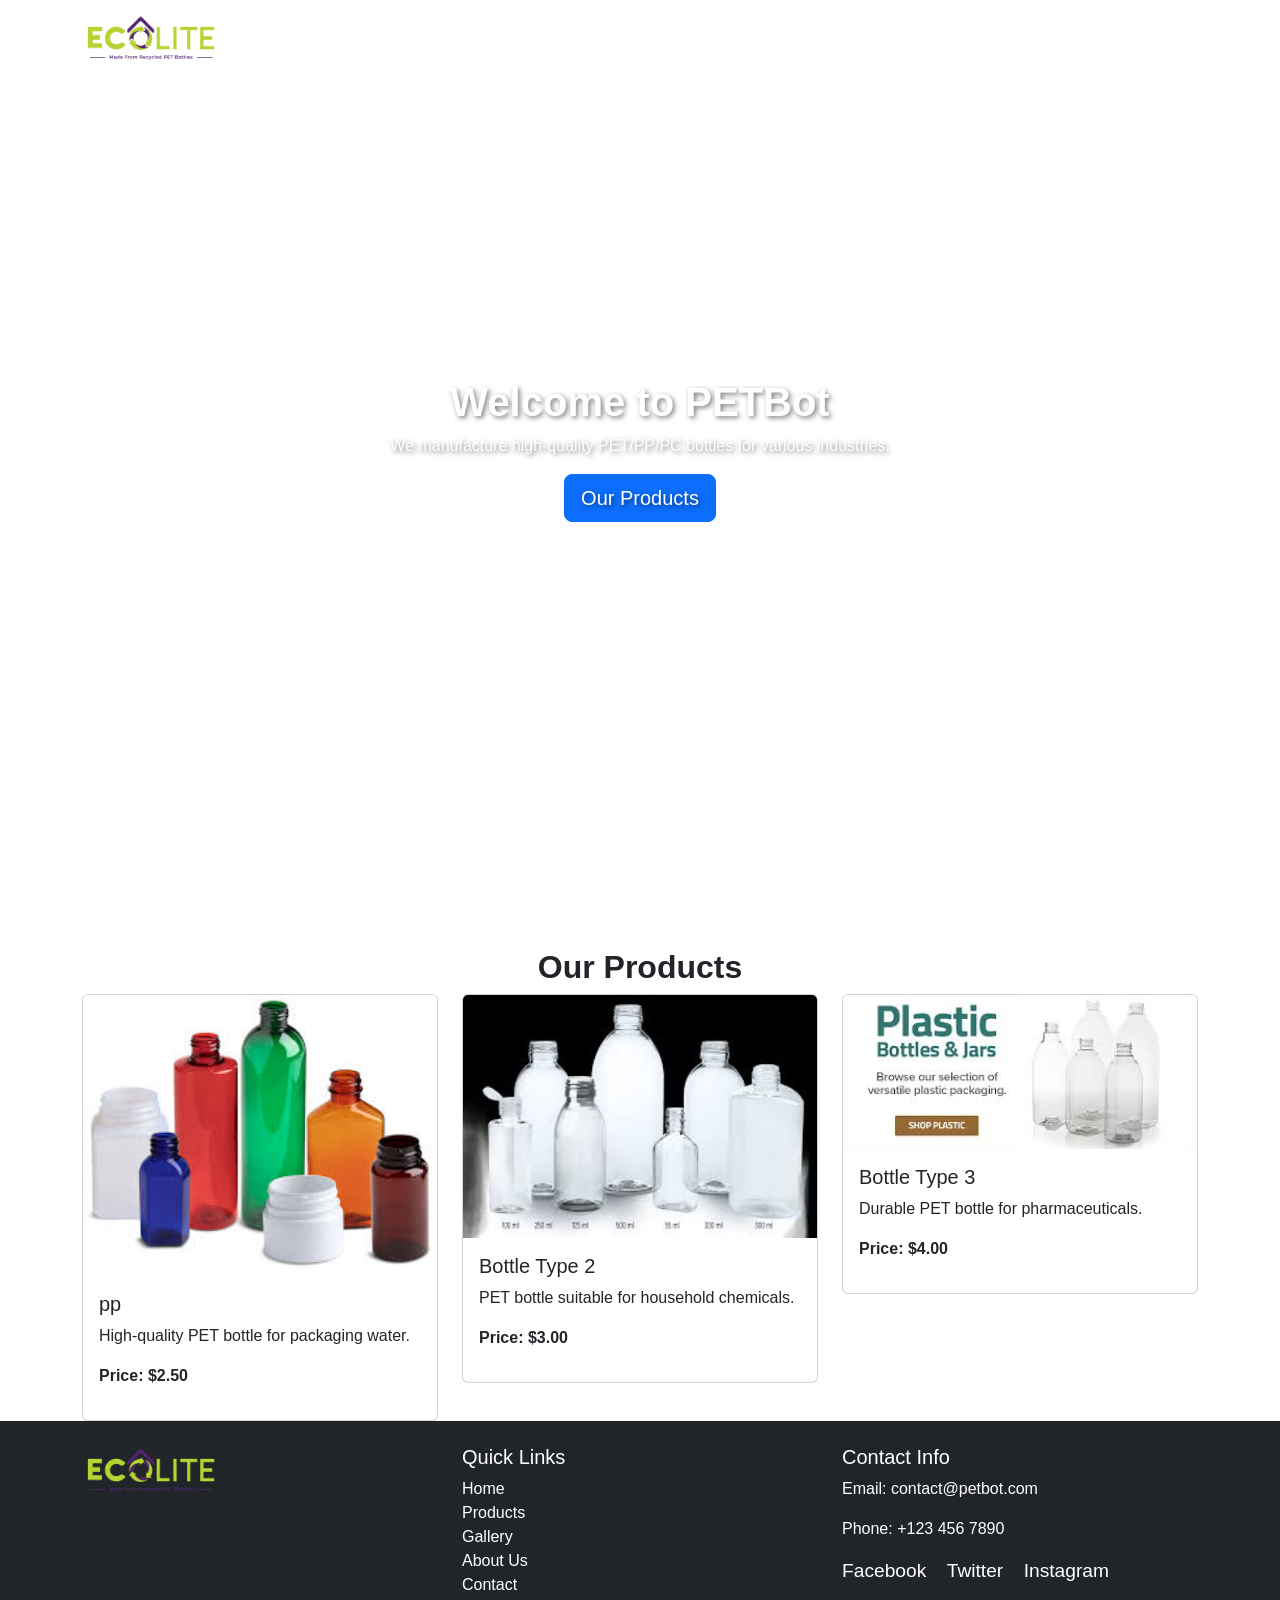
==== about.html @ da5d3fa4 "i changed design of website and created all html files" ====
<!DOCTYPE html>
<html lang="en">
<head>
    <meta charset="UTF-8">
    <meta name="viewport" content="width=device-width, initial-scale=1.0">
    <title>PETBot - about</title>
    <link rel="stylesheet" href="https://cdn.jsdelivr.net/npm/bootstrap@5.3.0/dist/css/bootstrap.min.css">
    <link rel="stylesheet" href="css/styles.css">
</head>
<body>
    <!-- Navbar -->
    <nav class="navbar navbar-expand-lg navbar-dark fixed-top">
        <div class="container">
            <a class="navbar-brand" href="Home.html"><img src="assets/logo.png" alt="PETBot Logo" height="50"></a>
            <button class="navbar-toggler" type="button" data-bs-toggle="collapse" data-bs-target="#navbarNav">
                <span class="navbar-toggler-icon"></span>
            </button>
            <div class="collapse navbar-collapse" id="navbarNav">
                <ul class="navbar-nav ms-auto">
                    <li class="nav-item"><a class="nav-link" href="Home.html">Home</a></li>
                    <li class="nav-item"><a class="nav-link" href="products.html">Products</a></li>
                    <li class="nav-item"><a class="nav-link" href="gallery.html">Gallery</a></li>
                    <li class="nav-item"><a class="nav-link" href="about.html">About Us</a></li>
                    <li class="nav-item"><a class="nav-link" href="contact.html">Contact</a></li>
                </ul>
            </div>
        </div>
    </nav>

    <!-- Hero Section -->
    <section id="hero" class="d-flex justify-content-center align-items-center text-center">
        <div class="hero-content">
            <h1 class="animate__animated animate__fadeIn">Welcome to PETBot</h1>
            <p class="animate__animated animate__fadeIn">We manufacture high-quality PET/PP/PC bottles for various industries.</p>
            <a href="#products" class="btn btn-primary btn-lg animate__animated animate__fadeIn">Our Products</a>
        </div>
    </section>

    <!-- Products Section -->
    <section id="products" class="container mt-5">
        <h2 class="text-center">Our Products</h2>
        <div class="row">
            <div class="col-md-4">
                <div class="card">
                    <img src="assets/bottle1.png" class="card-img-top" alt="Bottle 1">
                    <div class="card-body">
                        <h5 class="card-title">pp</h5>
                        <p class="card-text">High-quality PET bottle for packaging water.</p>
                        <p><strong>Price: $2.50</strong></p>
                    </div>
                </div>
            </div>
            <div class="col-md-4">
                <div class="card">
                    <img src="assets/bottle2.png" class="card-img-top" alt="Bottle 2">
                    <div class="card-body">
                        <h5 class="card-title">Bottle Type 2</h5>
                        <p class="card-text">PET bottle suitable for household chemicals.</p>
                        <p><strong>Price: $3.00</strong></p>
                    </div>
                </div>
            </div>
            <div class="col-md-4">
                <div class="card">
                    <img src="assets/bottle3.png" class="card-img-top" alt="Bottle 3">
                    <div class="card-body">
                        <h5 class="card-title">Bottle Type 3</h5>
                        <p class="card-text">Durable PET bottle for pharmaceuticals.</p>
                        <p><strong>Price: $4.00</strong></p>
                    </div>
                </div>
            </div>
        </div>
    </section>

    <!-- Footer -->
    <footer class="footer bg-dark text-white py-4">
        <div class="container">
            <div class="row">
                <div class="col-md-4">
                    <img src="assets/logo.png" alt="PETBot Logo" height="50">
                </div>
                <div class="col-md-4">
                    <h5>Quick Links</h5>
                    <ul class="list-unstyled">
                        <li><a href="index.html" class="text-white">Home</a></li>
                        <li><a href="products.html" class="text-white">Products</a></li>
                        <li><a href="gallery.html" class="text-white">Gallery</a></li>
                        <li><a href="about.html" class="text-white">About Us</a></li>
                        <li><a href="contact.html" class="text-white">Contact</a></li>
                    </ul>
                </div>
                <div class="col-md-4">
                    <h5>Contact Info</h5>
                    <p>Email: contact@petbot.com</p>
                    <p>Phone: +123 456 7890</p>
                    <div class="social-icons">
                        <a href="#" class="text-white me-3">Facebook</a>
                        <a href="#" class="text-white me-3">Twitter</a>
                        <a href="#" class="text-white">Instagram</a>
                    </div>
                </div>
            </div>
        </div>
    </footer>

    <!-- Back to Top Button -->
    <button id="back-to-top" class="btn btn-secondary rounded-circle">
        <span>&#8593;</span>
    </button>

    <!-- Bootstrap JS -->
    <script src="https://cdn.jsdelivr.net/npm/bootstrap@5.3.0/dist/js/bootstrap.bundle.min.js"></script>
    <script src="js/script.js"></script>
</body>
</html>
---- css/styles.css ----
/* Global Styles */
body {
    font-family: 'Arial', sans-serif;
}

h1, h2 {
    font-weight: bold;
}

#hero {
    background-image: url('assets/hero-image.jpg');
    background-size: cover;
    background-position: center;
    height: 100vh;
    color: white;
    text-shadow: 2px 2px 5px rgba(0, 0, 0, 0.5);
}

.hero-content h1, .hero-content p {
    animation-duration: 2s;
}

/* Cards */
.card {
    transition: transform 0.3s ease;
}

.card:hover {
    transform: scale(1.05);
}

/* Footer */
.footer {
    background-color: #222;
}

.footer a {
    text-decoration: none;
}

.footer .social-icons a {
    margin-right: 15px;
    font-size: 1.2em;
}

/* Back to Top Button */
#back-to-top {
    position: fixed;
    bottom: 20px;
    right: 20px;
    display: none;
    border: none;
    background-color: #007bff;
    color: white;
    font-size: 1.5em;
    padding: 10px 15px;
    cursor: pointer;
    border-radius: 50%;
}

#back-to-top:hover {
    background-color: #0056b3;
}
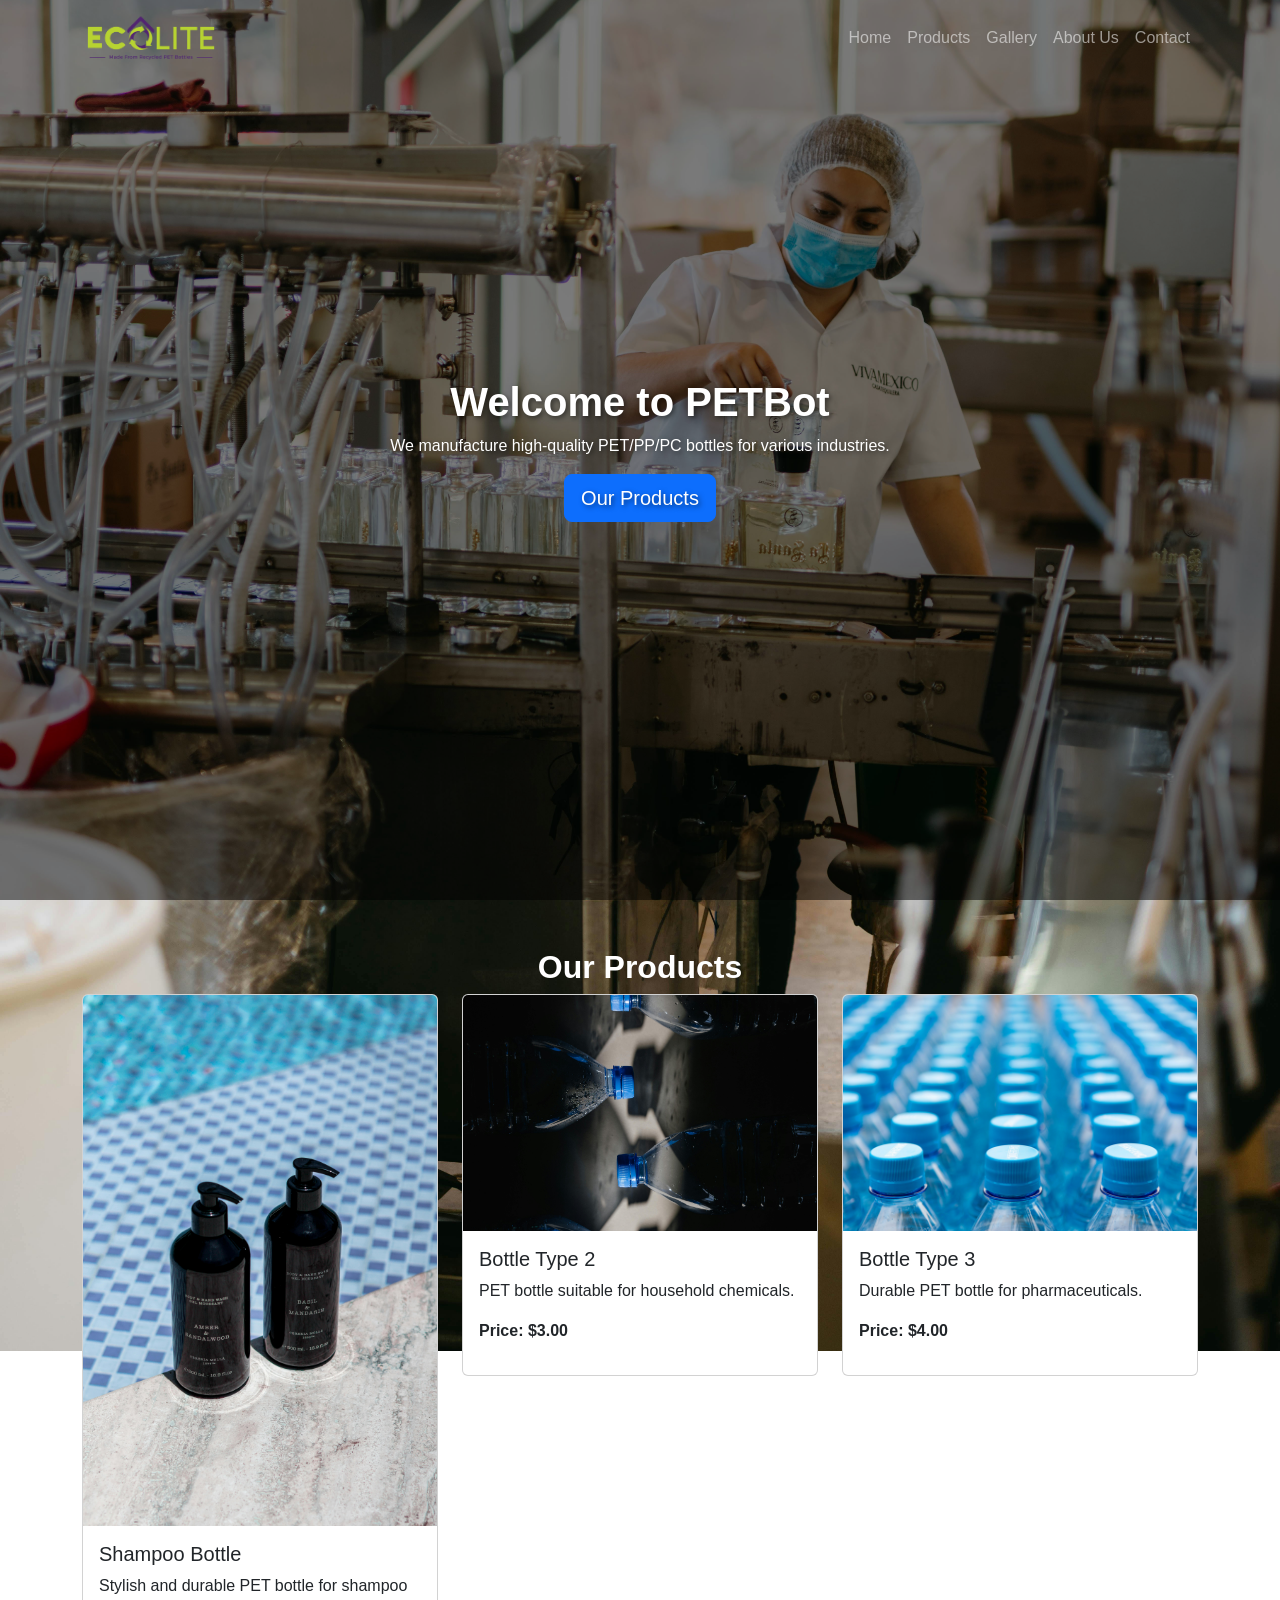
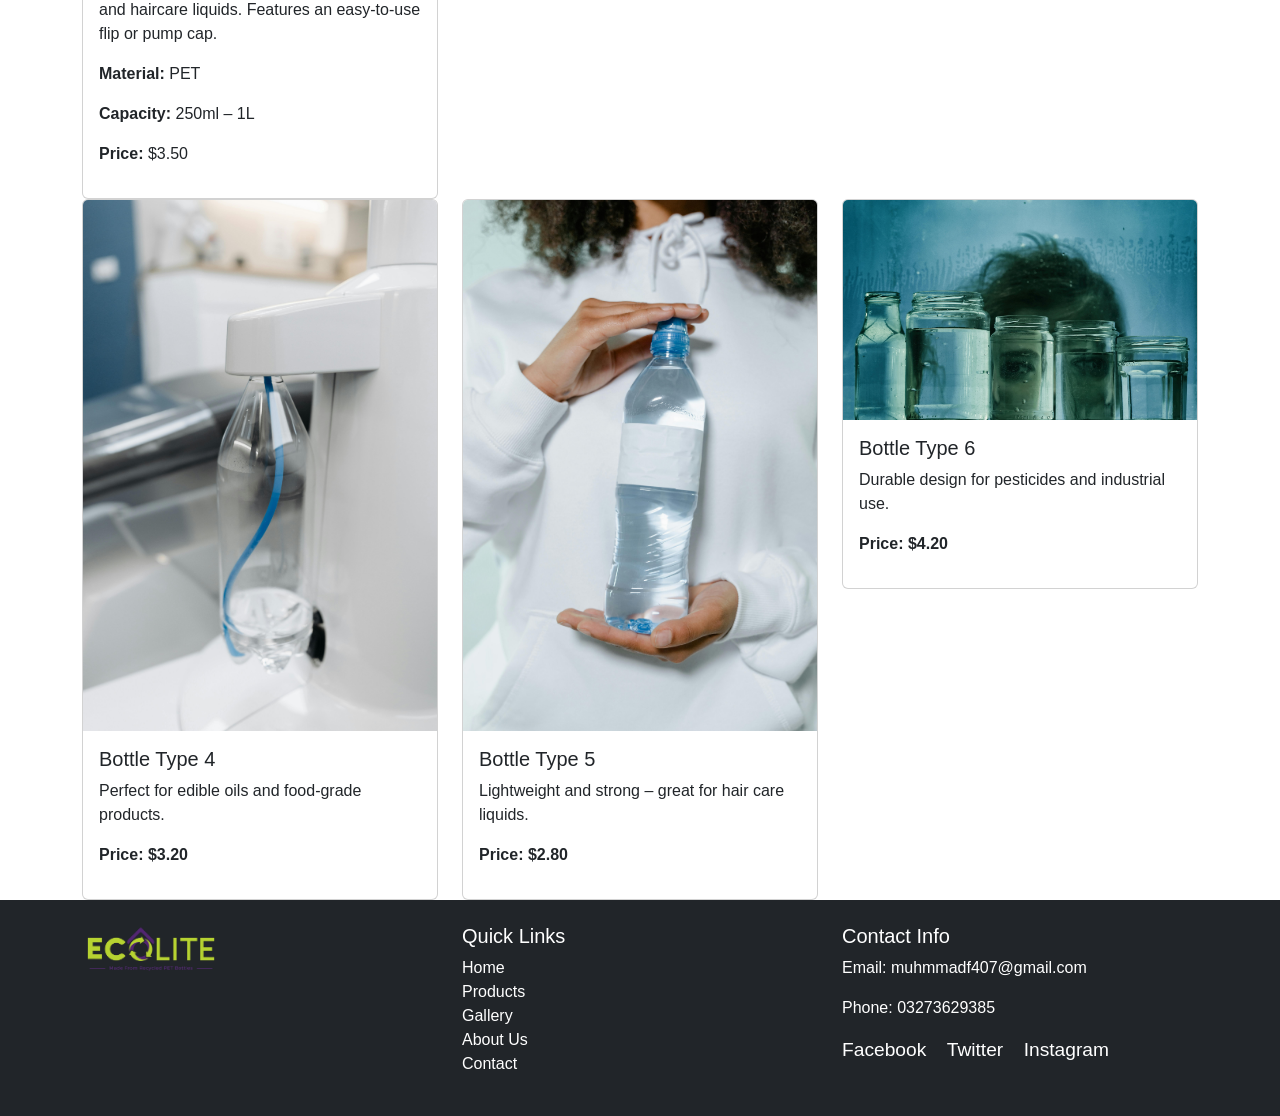
==== commit c1a0bbd8: "set background image and add some more card still working" ====
--- a/about.html
+++ b/about.html
@@ -3,7 +3,7 @@
 <head>
     <meta charset="UTF-8">
     <meta name="viewport" content="width=device-width, initial-scale=1.0">
-    <title>PETBot - about</title>
+    <title>PETBot - Home</title>
     <link rel="stylesheet" href="https://cdn.jsdelivr.net/npm/bootstrap@5.3.0/dist/css/bootstrap.min.css">
     <link rel="stylesheet" href="css/styles.css">
 </head>
@@ -36,42 +36,86 @@
         </div>
     </section>
 
-    <!-- Products Section -->
-    <section id="products" class="container mt-5">
-        <h2 class="text-center">Our Products</h2>
-        <div class="row">
-            <div class="col-md-4">
-                <div class="card">
-                    <img src="assets/bottle1.png" class="card-img-top" alt="Bottle 1">
-                    <div class="card-body">
-                        <h5 class="card-title">pp</h5>
-                        <p class="card-text">High-quality PET bottle for packaging water.</p>
-                        <p><strong>Price: $2.50</strong></p>
-                    </div>
-                </div>
-            </div>
-            <div class="col-md-4">
-                <div class="card">
-                    <img src="assets/bottle2.png" class="card-img-top" alt="Bottle 2">
-                    <div class="card-body">
-                        <h5 class="card-title">Bottle Type 2</h5>
-                        <p class="card-text">PET bottle suitable for household chemicals.</p>
-                        <p><strong>Price: $3.00</strong></p>
-                    </div>
-                </div>
-            </div>
-            <div class="col-md-4">
-                <div class="card">
-                    <img src="assets/bottle3.png" class="card-img-top" alt="Bottle 3">
-                    <div class="card-body">
-                        <h5 class="card-title">Bottle Type 3</h5>
-                        <p class="card-text">Durable PET bottle for pharmaceuticals.</p>
-                        <p><strong>Price: $4.00</strong></p>
-                    </div>
+  <!-- Products Section -->
+<section id="products" class="container mt-5">
+    <h2 class="text-center">Our Products</h2>
+    <div class="row">
+        <!-- Product Card 1 -->
+        <div class="col-md-4">
+            <div class="card">
+                <img src="assets/image6.png" class="card-img-top" alt="Bottle 1">
+                <div class="card-body">
+                    <h5 class="card-title">Shampoo Bottle</h5>
+<p class="card-text">Stylish and durable PET bottle for shampoo and haircare liquids. Features an easy-to-use flip or pump cap.</p>
+<p><strong>Material:</strong> PET</p>
+<p><strong>Capacity:</strong> 250ml – 1L</p>
+<p><strong>Price:</strong> $3.50</p>
+
                 </div>
             </div>
         </div>
-    </section>
+
+        <!-- Product Card 2 -->
+        <div class="col-md-4">
+            <div class="card">
+                <img src="assets/image1.png" class="card-img-top" alt="Bottle 2">
+                <div class="card-body">
+                    <h5 class="card-title">Bottle Type 2</h5>
+                    <p class="card-text">PET bottle suitable for household chemicals.</p>
+                    <p><strong>Price: $3.00</strong></p>
+                </div>
+            </div>
+        </div>
+
+        <!-- Product Card 3 -->
+        <div class="col-md-4">
+            <div class="card">
+                <img src="assets/image2.png" class="card-img-top" alt="Bottle 3">
+                <div class="card-body">
+                    <h5 class="card-title">Bottle Type 3</h5>
+                    <p class="card-text">Durable PET bottle for pharmaceuticals.</p>
+                    <p><strong>Price: $4.00</strong></p>
+                </div>
+            </div>
+        </div>
+
+        <!-- Product Card 4 -->
+        <div class="col-md-4">
+            <div class="card">
+                <img src="assets/image3.png" class="card-img-top" alt="Bottle 4">
+                <div class="card-body">
+                    <h5 class="card-title">Bottle Type 4</h5>
+                    <p class="card-text">Perfect for edible oils and food-grade products.</p>
+                    <p><strong>Price: $3.20</strong></p>
+                </div>
+            </div>
+        </div>
+
+        <!-- Product Card 5 -->
+        <div class="col-md-4">
+            <div class="card">
+                <img src="assets/image4.png" class="card-img-top" alt="Bottle 5">
+                <div class="card-body">
+                    <h5 class="card-title">Bottle Type 5</h5>
+                    <p class="card-text">Lightweight and strong – great for hair care liquids.</p>
+                    <p><strong>Price: $2.80</strong></p>
+                </div>
+            </div>
+        </div>
+
+        <!-- Product Card 6 -->
+        <div class="col-md-4">
+            <div class="card">
+                <img src="assets/image5.png" class="card-img-top" alt="Bottle 6">
+                <div class="card-body">
+                    <h5 class="card-title">Bottle Type 6</h5>
+                    <p class="card-text">Durable design for pesticides and industrial use.</p>
+                    <p><strong>Price: $4.20</strong></p>
+                </div>
+            </div>
+        </div>
+    </div>
+</section>
 
     <!-- Footer -->
     <footer class="footer bg-dark text-white py-4">
@@ -92,8 +136,8 @@
                 </div>
                 <div class="col-md-4">
                     <h5>Contact Info</h5>
-                    <p>Email: contact@petbot.com</p>
-                    <p>Phone: +123 456 7890</p>
+                    <p>Email: muhmmadf407@gmail.com</p>
+                    <p>Phone: 03273629385</p>
                     <div class="social-icons">
                         <a href="#" class="text-white me-3">Facebook</a>
                         <a href="#" class="text-white me-3">Twitter</a>
@@ -103,6 +147,7 @@
             </div>
         </div>
     </footer>
+        <div id="footer"></div>
 
     <!-- Back to Top Button -->
     <button id="back-to-top" class="btn btn-secondary rounded-circle">
@@ -112,5 +157,6 @@
     <!-- Bootstrap JS -->
     <script src="https://cdn.jsdelivr.net/npm/bootstrap@5.3.0/dist/js/bootstrap.bundle.min.js"></script>
     <script src="js/script.js"></script>
+    <script src="js/footer.js"></script>
 </body>
 </html>
--- a/css/styles.css
+++ b/css/styles.css
@@ -61,3 +61,21 @@
 #back-to-top:hover {
     background-color: #0056b3;
 }
+body {
+    background-image: url('../assets/background3.png.jpg');
+    background-size: cover;
+    background-repeat: no-repeat;
+    background-attachment: fixed;
+    background-position: center center;
+    color: #fff;
+    font-family: Arial, sans-serif;
+}
+
+body::before {
+    content: '';
+    position: fixed;
+    top: 0; left: 0;
+    width: 100%; height: 100%;
+    background: rgba(0, 0, 0, 0.5);
+    z-index: -1;
+}
